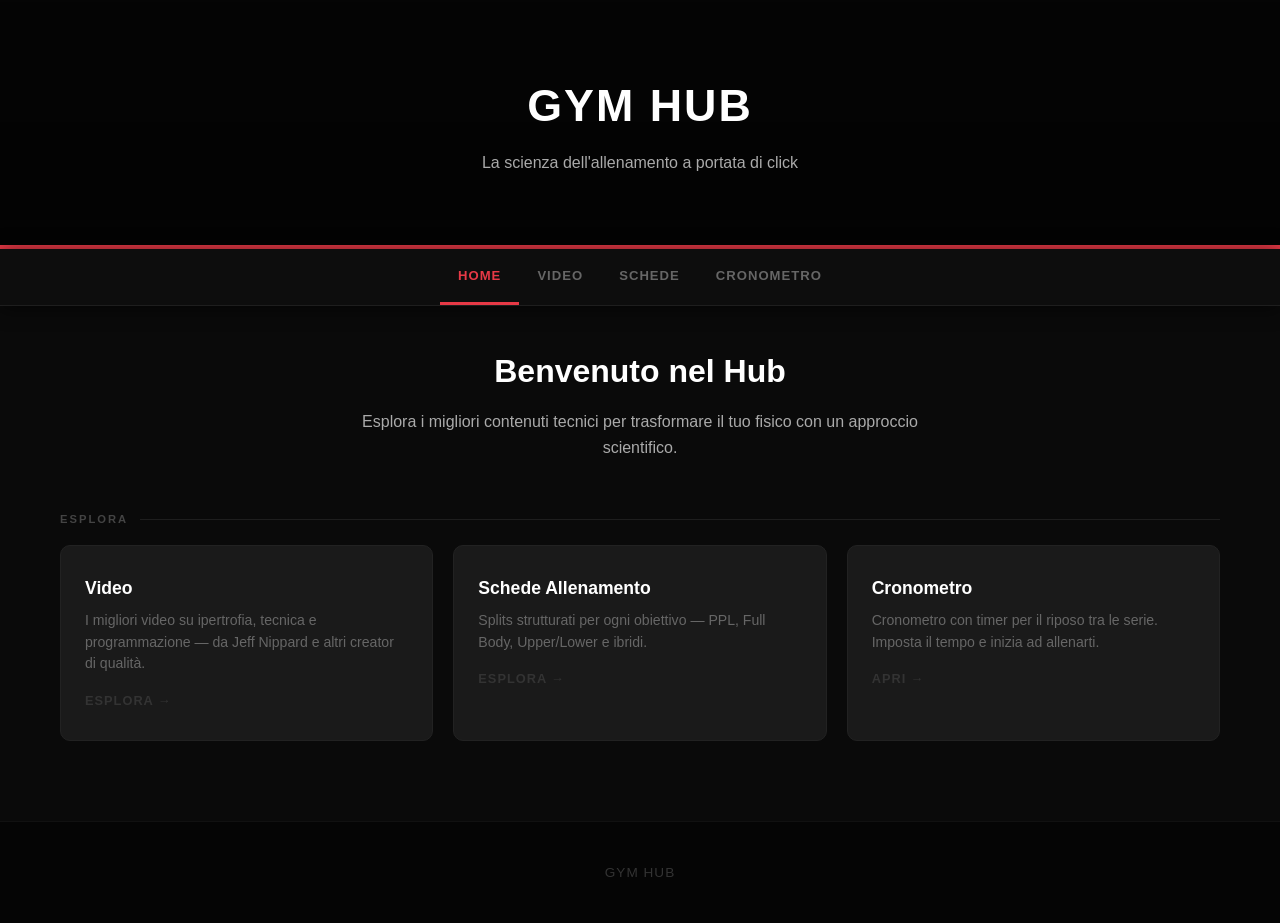
==== index.html @ 0157b134 "Add files via upload" ====
<!DOCTYPE html>
<html lang="it">
<head>
    <meta charset="UTF-8">
    <meta name="viewport" content="width=device-width, initial-scale=1.0">
    <title>Gym Hub | Home</title>
    <link rel="icon" type="image/svg+xml" href="data:image/svg+xml,%3Csvg xmlns%3D%22http%3A%2F%2Fwww.w3.org%2F2000%2Fsvg%22 viewBox%3D%220 0 64 64%22%3E%3Crect width%3D%2264%22 height%3D%2264%22 rx%3D%2210%22 fill%3D%22%230a0a0a%22%2F%3E%3Crect x%3D%2218%22 y%3D%2230%22 width%3D%2228%22 height%3D%224%22 rx%3D%222%22 fill%3D%22%23e63946%22%2F%3E%3Crect x%3D%225%22 y%3D%2222%22 width%3D%228%22 height%3D%2220%22 rx%3D%223%22 fill%3D%22%23e63946%22%2F%3E%3Crect x%3D%2213%22 y%3D%2226%22 width%3D%225%22 height%3D%2212%22 rx%3D%222%22 fill%3D%22%23e63946%22%2F%3E%3Crect x%3D%2246%22 y%3D%2226%22 width%3D%225%22 height%3D%2212%22 rx%3D%222%22 fill%3D%22%23e63946%22%2F%3E%3Crect x%3D%2251%22 y%3D%2222%22 width%3D%228%22 height%3D%2220%22 rx%3D%223%22 fill%3D%22%23e63946%22%2F%3E%3C%2Fsvg%3E">
    <link rel="stylesheet" href="style.css">
</head>
<body>

<header>
    <div class="logo-row">
        <h1>Gym Hub</h1>
    </div>
    <p>La scienza dell'allenamento a portata di click</p>
</header>

<nav>
    <ul>
        <li><a href="index.html" class="active">Home</a></li>
        <li><a href="video.html">Video</a></li>
        <li><a href="schede.html">Schede</a></li>
        <li><a href="cronometro.html">Cronometro</a></li>
    </ul>
</nav>

<main>

    <section class="hero">
        <h2>Benvenuto nel Hub</h2>
        <p>Esplora i migliori contenuti tecnici per trasformare il tuo fisico con un approccio scientifico.</p>
    </section>

    <div class="home-section-label">Esplora</div>

    <div class="card-grid">

        <a href="video.html" class="info-card">
            <h3>Video</h3>
            <p>I migliori video su ipertrofia, tecnica e programmazione — da Jeff Nippard e altri creator di qualità.</p>
            <span class="card-arrow">Esplora →</span>
        </a>

        <a href="schede.html" class="info-card">
            <h3>Schede Allenamento</h3>
            <p>Splits strutturati per ogni obiettivo — PPL, Full Body, Upper/Lower e ibridi.</p>
            <span class="card-arrow">Esplora →</span>
        </a>

        <a href="cronometro.html" class="info-card">
            <h3>Cronometro</h3>
            <p>Cronometro con timer per il riposo tra le serie. Imposta il tempo e inizia ad allenarti.</p>
            <span class="card-arrow">Apri →</span>
        </a>

    </div>

</main>

<footer>
    <p>Gym Hub</p>
</footer>

</body>
</html>
---- style.css ----
* {
    margin: 0;
    padding: 0;
    box-sizing: border-box;
}

html, body {
    overflow-x: hidden;
    overscroll-behavior-x: none;
}

body {
    font-family: 'Segoe UI', Tahoma, Geneva, Verdana, sans-serif;
    background-color: #0a0a0a;
    color: #e0e0e0;
    line-height: 1.6;
}

/* ==============================
   HEADER (Stile uniforme per tutte le pagine)
============================== */
header {
    position: relative;
    padding: 70px 20px;
    background:
        linear-gradient(to bottom, rgba(0,0,0,0.55) 0%, rgba(0,0,0,0.75) 100%),
        url('https://images.unsplash.com/photo-1534438327276-14e5300c3a48?w=1400&auto=format&fit=crop&q=80') center center / cover no-repeat;
    border-bottom: 4px solid #e63946;
    text-align: center;
}

header .logo-row {
    display: flex;
    align-items: center;
    justify-content: center;
    gap: 18px;
    margin-bottom: 8px;
}

header h1 {
    color: #fff; /* Cambiato in bianco come nella pagina video */
    font-size: 2.8rem;
    text-transform: uppercase;
    letter-spacing: 2px;
    margin-bottom: 0;
}

header p {
    color: #aaa;
    margin-top: 8px;
    font-size: 1rem;
}

/* ==============================
   NAV
============================== */
nav {
    background: #0d0d0d;
    padding: 0 20px;
    position: sticky;
    top: 0;
    z-index: 1000;
    border-bottom: 1px solid #1e1e1e;
    box-shadow: 0 2px 20px rgba(0,0,0,0.6);
}

nav ul {
    display: flex;
    justify-content: center;
    list-style: none;
    flex-wrap: wrap;
    max-width: 1200px;
    margin: 0 auto;
}

nav a {
    color: #666;
    text-decoration: none;
    font-weight: 600;
    font-size: 0.82rem;
    text-transform: uppercase;
    letter-spacing: 1px;
    display: block;
    padding: 16px 18px;
    border-bottom: 3px solid transparent;
    transition: color 0.2s, border-color 0.2s;
}

nav a:hover {
    color: #fff;
    border-bottom-color: #333;
}

nav a.active {
    color: #e63946;
    border-bottom-color: #e63946;
}

/* ==============================
   MAIN LAYOUT
============================== */
main {
    max-width: 1200px;
    margin: 40px auto;
    padding: 0 20px;
}

/* ==============================
   HERO (homepage)
============================== */
.hero {
    text-align: center;
    margin-bottom: 50px;
}

.hero h2 {
    font-size: 2rem;
    color: #fff;
    margin-bottom: 12px;
}

.hero p {
    color: #aaa;
    max-width: 600px;
    margin: 0 auto;
}

/* ==============================
   TITOLI DI SEZIONE
============================== */
.section-title {
    border-left: 5px solid #e63946;
    padding-left: 15px;
    margin: 50px 0 10px;
    color: #fff;
    font-size: 1.6rem;
}

.section-desc {
    color: #888;
    margin-bottom: 25px;
    margin-top: 5px;
}

.section-divider {
    border: none;
    border-top: 1px solid #1e1e1e;
    margin: 60px 0 0;
}

/* ==============================
   ETICHETTA SEZIONE HOMEPAGE
============================== */
.home-section-label {
    color: #444;
    font-size: 0.7rem;
    text-transform: uppercase;
    letter-spacing: 2px;
    font-weight: 700;
    margin: 48px 0 16px;
    display: flex;
    align-items: center;
    gap: 12px;
}

.home-section-label::after {
    content: '';
    flex: 1;
    height: 1px;
    background: #1e1e1e;
}

/* ==============================
   GRIGLIA VIDEO / CARD
============================== */
.video-grid {
    display: grid;
    grid-template-columns: repeat(auto-fit, minmax(300px, 1fr));
    gap: 24px;
}

.card-grid {
    display: grid;
    grid-template-columns: repeat(auto-fit, minmax(260px, 1fr));
    gap: 20px;
}

/* ==============================
   VIDEO CARD
============================== */
.video-card {
    background: #1a1a1a;
    border-radius: 10px;
    overflow: hidden;
    border: 1px solid #222;
    transition: all 0.3s ease;
}

.video-card:hover {
    transform: translateY(-5px);
    border-color: #e63946;
    box-shadow: 0 10px 30px rgba(230, 57, 70, 0.08);
}

.video-card iframe {
    width: 100%;
    height: 200px;
    display: block;
    background: #000;
}

.card-content {
    padding: 18px 20px;
}

.card-content h3 {
    font-size: 0.95rem;
    color: #fff;
    margin-bottom: 6px;
    line-height: 1.4;
}

.card-content p {
    color: #666;
    font-size: 0.85rem;
}

/* ==============================
   INFO CARD (homepage)
============================== */
a.info-card {
    display: block;
    text-decoration: none;
    color: inherit;
    background: #1a1a1a;
    border-radius: 10px;
    border: 1px solid #222;
    padding: 28px 24px;
    transition: all 0.3s ease;
}

a.info-card:hover {
    transform: translateY(-5px);
    border-color: #e63946;
    box-shadow: 0 10px 30px rgba(230, 57, 70, 0.08);
}

.info-card .card-icon {
    font-size: 2rem;
    margin-bottom: 14px;
    display: block;
}

.info-card h3 {
    color: #fff;
    margin-bottom: 8px;
    font-size: 1.1rem;
}

.info-card p {
    color: #666;
    font-size: 0.88rem;
    line-height: 1.55;
}

.info-card .card-arrow {
    display: block;
    margin-top: 16px;
    color: #333;
    font-size: 0.8rem;
    font-weight: 700;
    text-transform: uppercase;
    letter-spacing: 1px;
    transition: color 0.2s;
}

a.info-card:hover .card-arrow {
    color: #e63946;
}

/* ==============================
   FOOTER
============================== */
footer {
    text-align: center;
    padding: 40px;
    background: #050505;
    margin-top: 80px;
    color: #333;
    border-top: 1px solid #111;
    font-size: 0.85rem;
    letter-spacing: 1px;
    text-transform: uppercase;
}
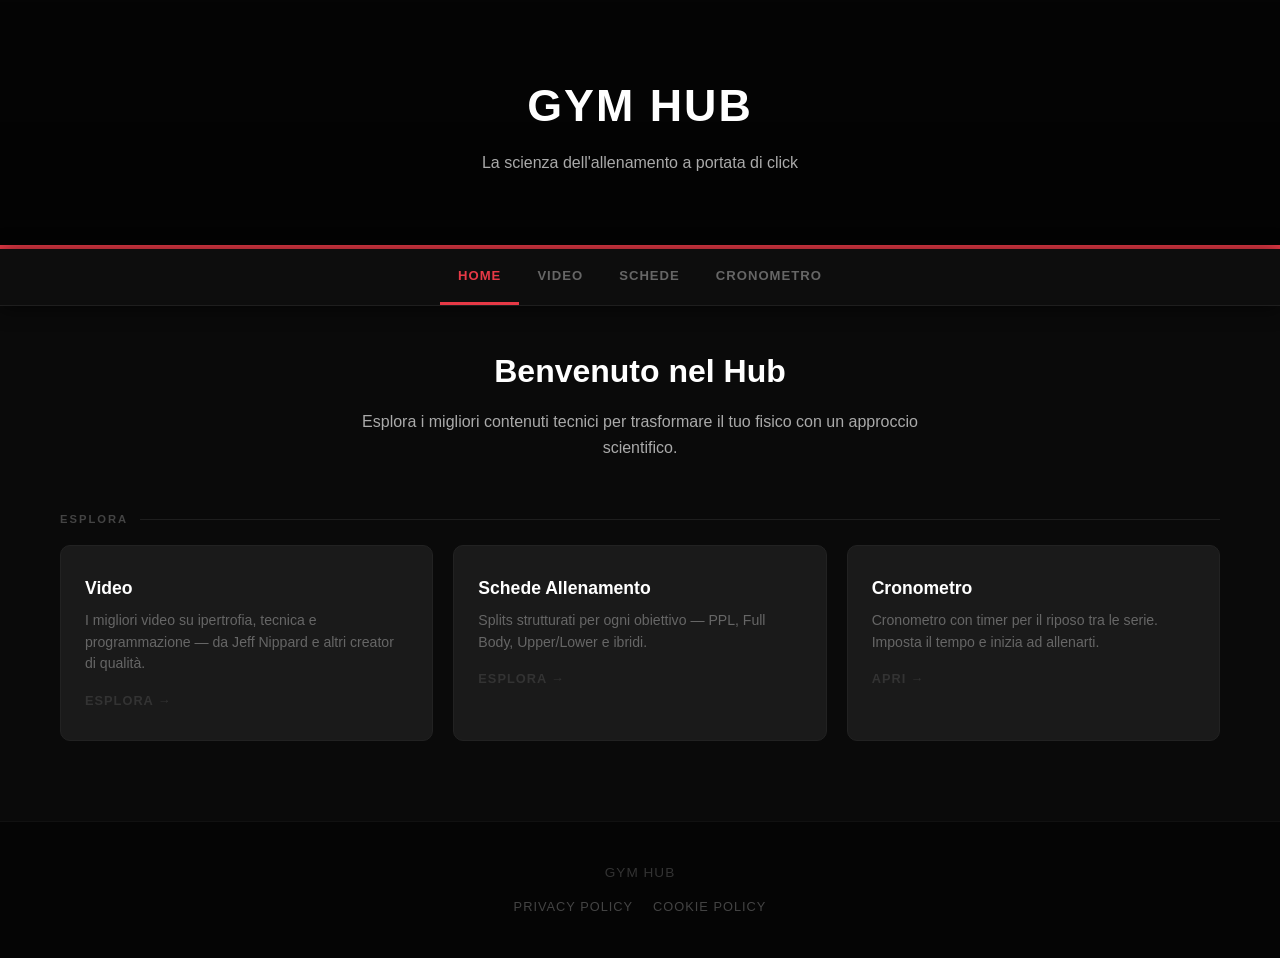
==== commit b97b4436: "Add files via upload" ====
--- a/index.html
+++ b/index.html
@@ -60,6 +60,11 @@
 
 <footer>
     <p>Gym Hub</p>
+    <div class="footer-links">
+        <a href="https://www.iubenda.com/privacy-policy/30016812" class="iubenda-white iubenda-noiframe iubenda-embed" title="Privacy Policy">Privacy Policy</a>
+        <a href="https://www.iubenda.com/privacy-policy/30016812/cookie-policy" class="iubenda-white iubenda-noiframe iubenda-embed" title="Cookie Policy">Cookie Policy</a>
+    </div>
+    <script type="text/javascript">(function (w,d) {var loader = function () {var s = d.createElement("script"), tag = d.getElementsByTagName("script")[0]; s.src="https://cdn.iubenda.com/iubenda.js"; tag.parentNode.insertBefore(s,tag);}; if(w.addEventListener){w.addEventListener("load", loader, false);}else if(w.attachEvent){w.attachEvent("onload", loader);}else{w.onload = loader;}})(window, document);</script>
 </footer>
 
 </body>
--- a/style.css
+++ b/style.css
@@ -292,3 +292,27 @@
     letter-spacing: 1px;
     text-transform: uppercase;
 }
+
+/* ==============================
+   FOOTER POLICY LINKS
+============================== */
+.footer-links {
+    margin-top: 14px;
+    display: flex;
+    justify-content: center;
+    gap: 20px;
+    flex-wrap: wrap;
+}
+
+.footer-links a {
+    color: #444;
+    font-size: 0.8rem;
+    text-decoration: none;
+    text-transform: uppercase;
+    letter-spacing: 1px;
+    transition: color 0.2s;
+}
+
+.footer-links a:hover {
+    color: #e63946;
+}
